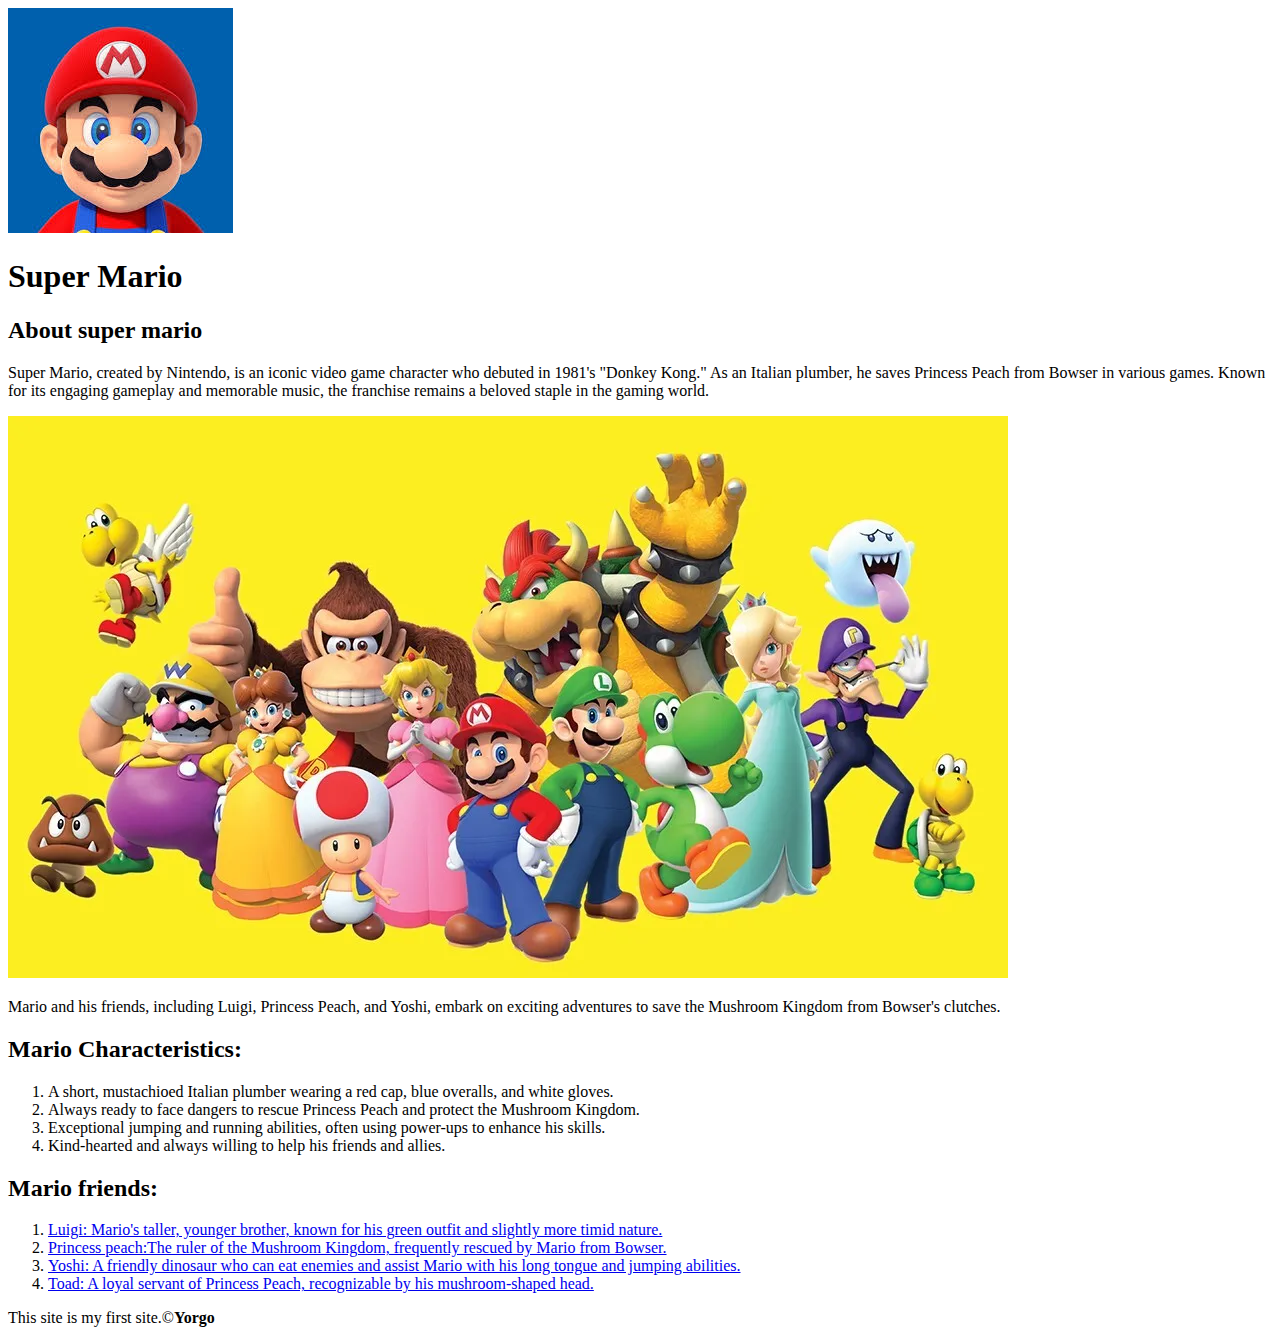
==== index.html @ 867235d2 "made the html program" ====
<!DOCTYPE html>
<html>
<head>
	<title>Super Mario</title>
	<link rel="icon" href="img/mario.jpeg">
</head>
<body>
<head> <img src="img/mario.jpeg"> </head>
<h1> Super Mario </h1>
<main>
<h2>About super mario </h2>
<p> Super Mario, created by Nintendo, is an iconic video game character who debuted in 1981's "Donkey Kong." As an Italian plumber, he saves Princess Peach from Bowser in various games. Known for its engaging gameplay and memorable music, the franchise remains a beloved staple in the gaming world.</p>
<img src="img/marioandfriends.jpeg">
<p> Mario and his friends, including Luigi, Princess Peach, and Yoshi, embark on exciting adventures to save the Mushroom Kingdom from Bowser's clutches.</p>
<h2>Mario Characteristics: </h2>
<ol>
	<li>A short, mustachioed Italian plumber wearing a red cap, blue overalls, and white gloves.</li>
	<li>Always ready to face dangers to rescue Princess Peach and protect the Mushroom Kingdom.</li>
	<li>Exceptional jumping and running abilities, often using power-ups to enhance his skills.</li>
	<li>Kind-hearted and always willing to help his friends and allies.</li>
</ol>
<h2>Mario friends:</h2>
<ol>
	<li><a href="https://en.wikipedia.org/wiki/Luigi"target="_blank" title="Information about luigi">Luigi: Mario's taller, younger brother, known for his green outfit and slightly more timid nature.</a></li>
	<li><a href="https://en.wikipedia.org/wiki/Princess_Peach"target="_blank"title="Information about the Princess_Peach">Princess peach:The ruler of the Mushroom Kingdom, frequently rescued by Mario from Bowser.</a></li>
	<li><a href="https://en.wikipedia.org/wiki/Yoshi"target="_blank"title="Information about yoshi">Yoshi: A friendly dinosaur who can eat enemies and assist Mario with his long tongue and jumping abilities.</a></li>
	<li><a href="https://en.wikipedia.org/wiki/Toad_(Nintendo)"target="_blank"title="Information about toad">Toad: A loyal servant of Princess Peach, recognizable by his mushroom-shaped head.</a></li>
</ol>
<footer>
	<p>This site is my first site.&copy;<b>Yorgo</b></p>
</footer>
</main>
</body>
</html>
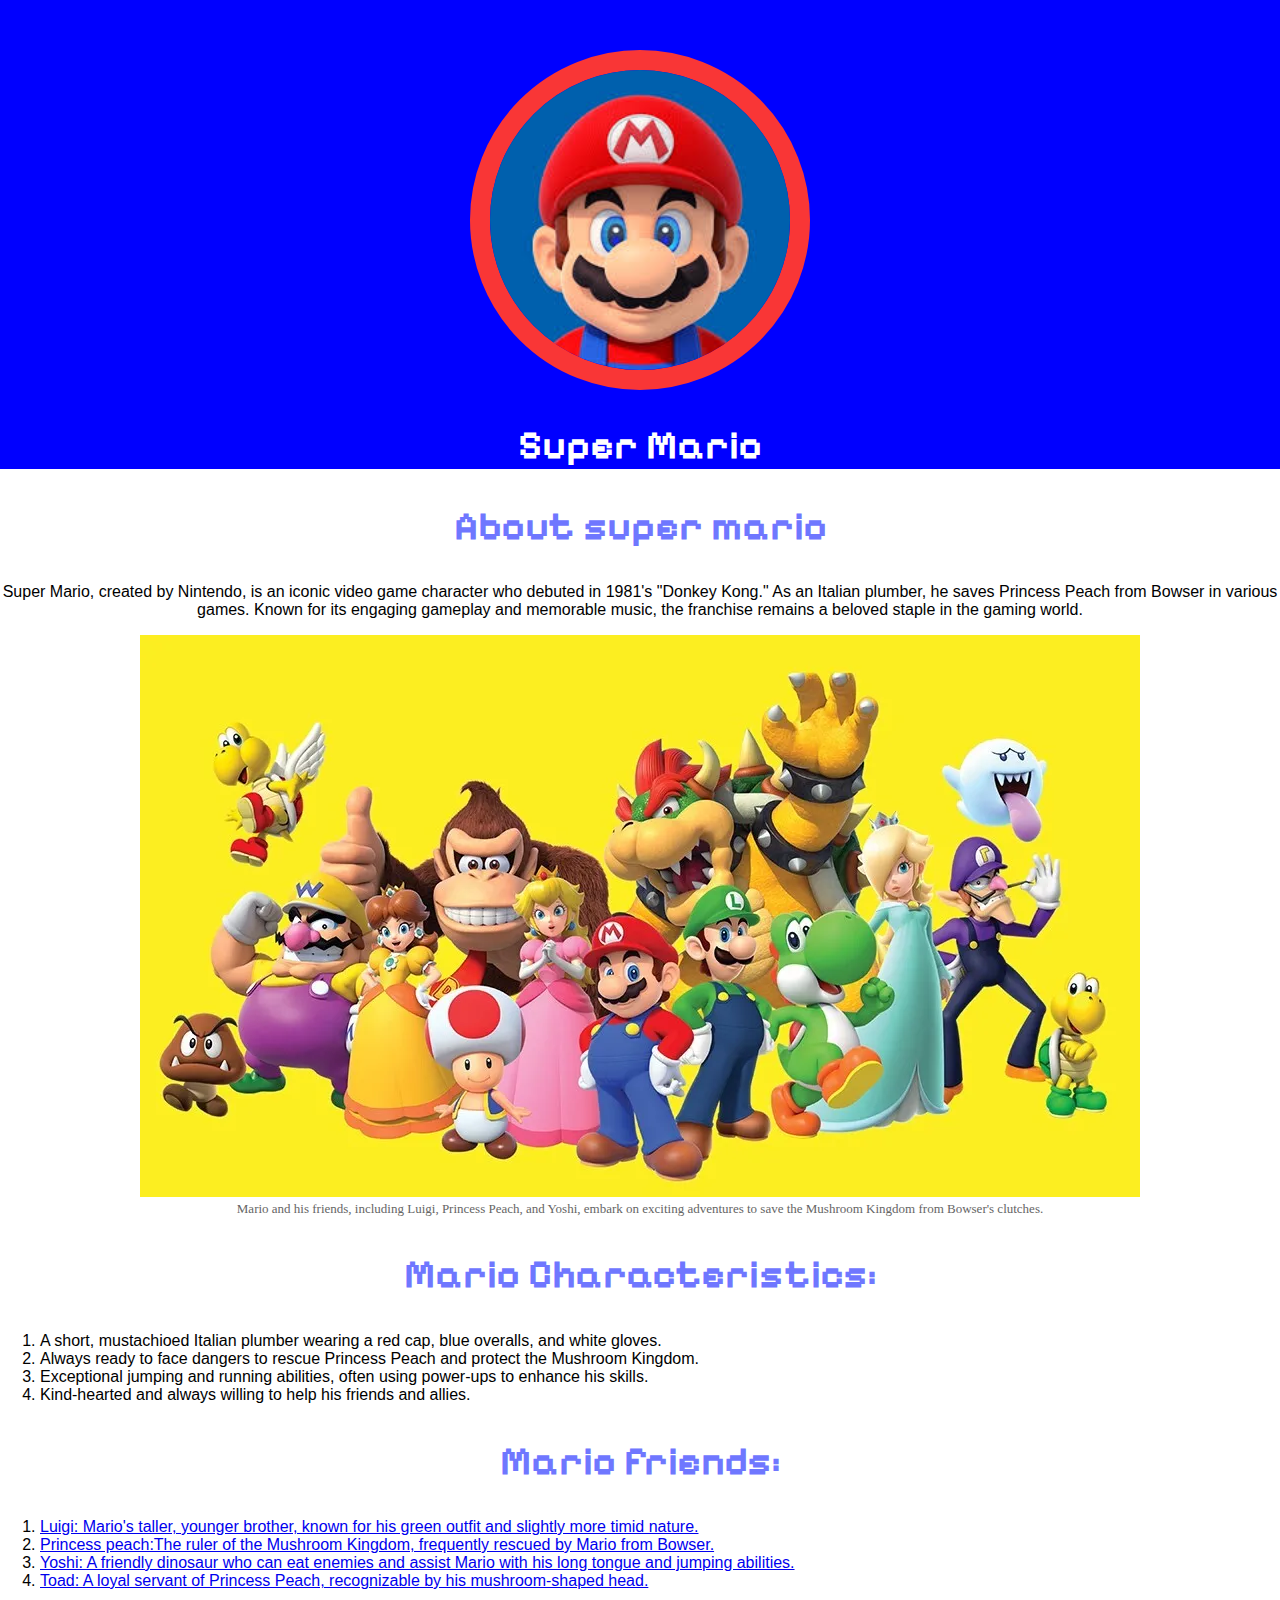
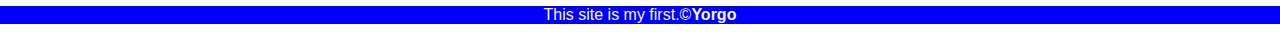
==== commit f0c6593c: "added  css and changed some html" ====
--- a/index.html
+++ b/index.html
@@ -3,15 +3,18 @@
 <head>
 	<title>Super Mario</title>
 	<link rel="icon" href="img/mario.jpeg">
+	<link href="https://fonts.googleapis.com/css2?family=Pixelify+Sans:wght@400..700&display=swap" rel="stylesheet">
+	<link rel="stylesheet" type="text/css" href="css/mario.css">
 </head>
 <body>
-<head> <img src="img/mario.jpeg"> </head>
+<header> <img src="img/mario.jpeg">
 <h1> Super Mario </h1>
+</header>
 <main>
 <h2>About super mario </h2>
 <p> Super Mario, created by Nintendo, is an iconic video game character who debuted in 1981's "Donkey Kong." As an Italian plumber, he saves Princess Peach from Bowser in various games. Known for its engaging gameplay and memorable music, the franchise remains a beloved staple in the gaming world.</p>
 <img src="img/marioandfriends.jpeg">
-<p> Mario and his friends, including Luigi, Princess Peach, and Yoshi, embark on exciting adventures to save the Mushroom Kingdom from Bowser's clutches.</p>
+<p class="descriptionfont"> Mario and his friends, including Luigi, Princess Peach, and Yoshi, embark on exciting adventures to save the Mushroom Kingdom from Bowser's clutches.</p>
 <h2>Mario Characteristics: </h2>
 <ol>
 	<li>A short, mustachioed Italian plumber wearing a red cap, blue overalls, and white gloves.</li>
@@ -27,7 +30,7 @@
 	<li><a href="https://en.wikipedia.org/wiki/Toad_(Nintendo)"target="_blank"title="Information about toad">Toad: A loyal servant of Princess Peach, recognizable by his mushroom-shaped head.</a></li>
 </ol>
 <footer>
-	<p>This site is my first site.&copy;<b>Yorgo</b></p>
+	<p>This site is my first.&copy;<b>Yorgo</b></p>
 </footer>
 </main>
 </body>
--- a/css/mario.css
+++ b/css/mario.css
@@ -0,0 +1,48 @@
+body{
+	margin: 0;
+	font-family: 'arial';
+}
+header{
+	background-color: blue;
+	text-align: center;
+	padding-top: 50px;
+
+}
+h1,h2{
+	font-family: "Pixelify Sans", sans-serif;
+}
+header h1{
+	color: white;
+	font-size: 40px;
+}
+header img{
+	border-radius: 170px;
+	width: 300px;
+	border:20px solid #F93636;
+}
+main{
+	padding: 0;
+	text-align: center;
+
+}
+.descriptionfont{
+	font-family: Georgia;
+	font-size: 13px;
+	color: #656565;
+	margin:0;
+}
+h2{
+	font-size: 40px;
+	color:#6F77FF;
+}
+main ol{
+	text-align: left;
+}
+main a:hover{
+	color:#04FF00;
+}
+footer{
+	background-color: blue;
+	text-align: center;
+	color: ghostwhite;
+}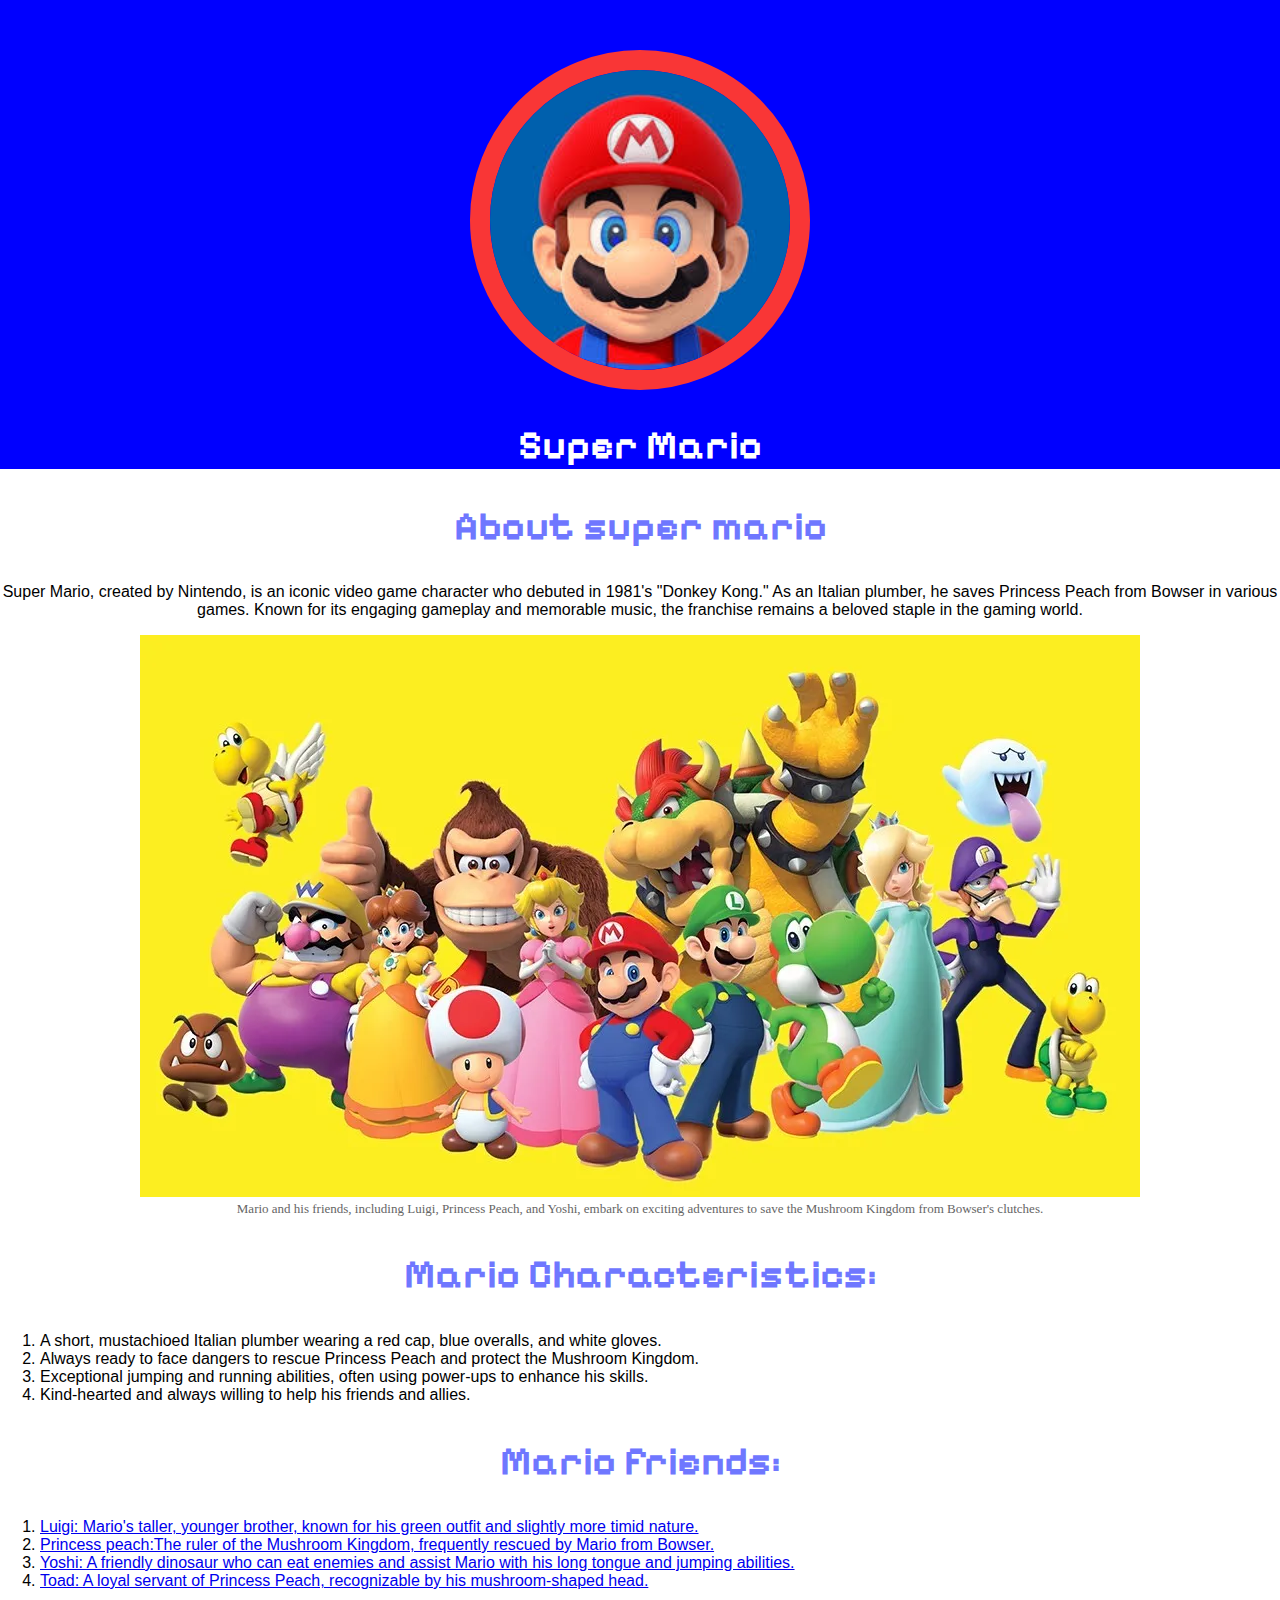
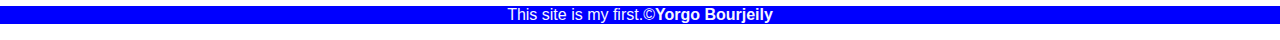
==== commit f872789c: "added bourjeily to the footer" ====
--- a/index.html
+++ b/index.html
@@ -30,7 +30,7 @@
 	<li><a href="https://en.wikipedia.org/wiki/Toad_(Nintendo)"target="_blank"title="Information about toad">Toad: A loyal servant of Princess Peach, recognizable by his mushroom-shaped head.</a></li>
 </ol>
 <footer>
-	<p>This site is my first.&copy;<b>Yorgo</b></p>
+	<p>This site is my first.&copy;<b>Yorgo Bourjeily</b></p>
 </footer>
 </main>
 </body>
